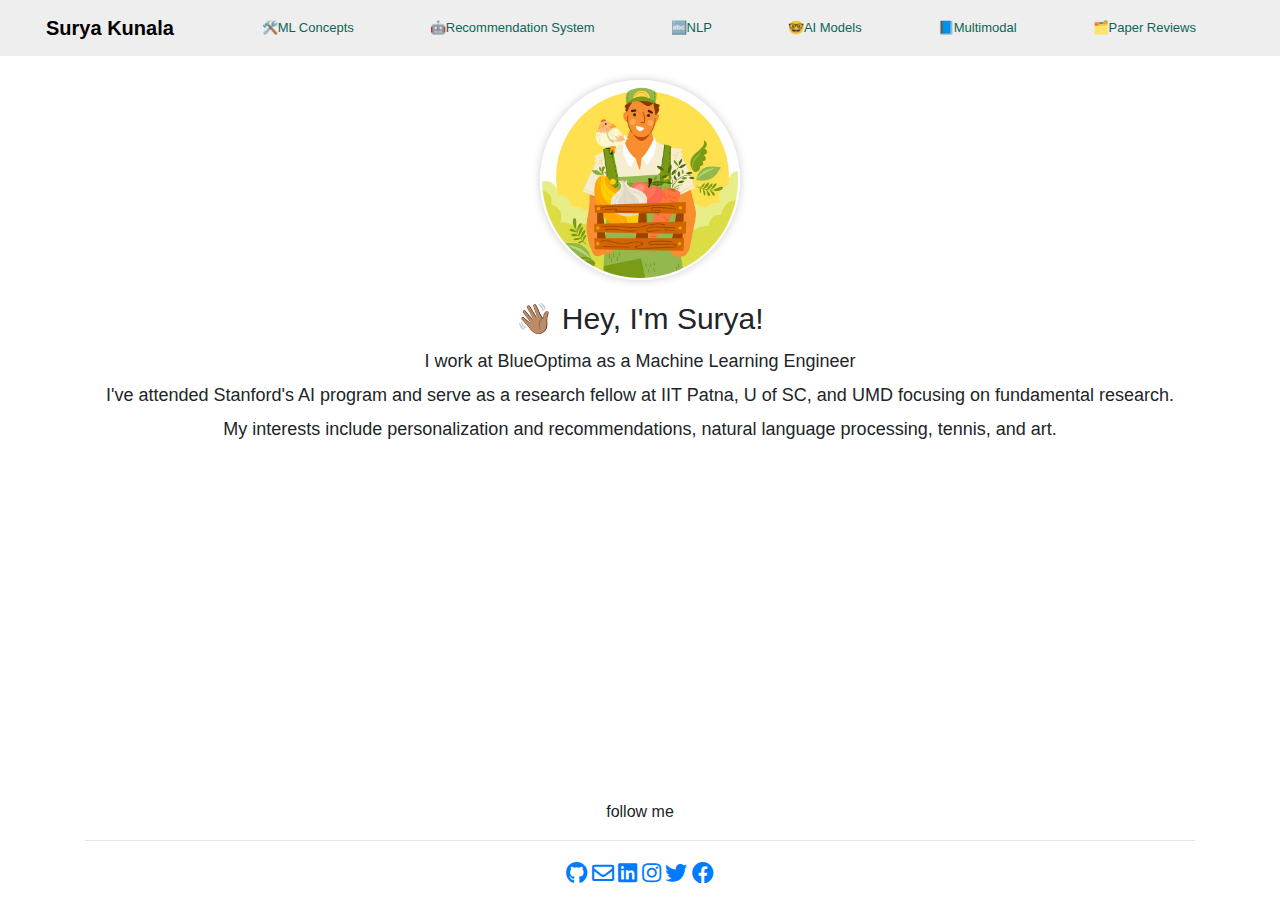
==== index.html @ 53290777 "Add files via upload" ====
<!DOCTYPE html>
<html lang="en">
<head>
  <meta charset="UTF-8">
  <meta name="viewport" content="width=device-width, initial-scale=1.0">
  <title>Your Blog</title>
  <!-- Bootstrap CSS -->
  <link rel="stylesheet" href="https://stackpath.bootstrapcdn.com/bootstrap/4.5.2/css/bootstrap.min.css">
  <!-- Font Awesome CSS -->
  <link rel="stylesheet" href="https://cdnjs.cloudflare.com/ajax/libs/font-awesome/5.15.4/css/all.min.css">
  
  <!-- Custom CSS -->
  <link rel="stylesheet" type="text/css" href="style.css">
  <style>
    /* Custom styles */
    .navbar-brand {
      font-weight: bold;
    }
  </style>
</head>
<body>

  <nav class="navbar navbar-expand-lg ">
    <a class="navbar-brand" href="#">Surya Kunala</a>
    <button class="navbar-toggler" type="button" data-toggle="collapse" data-target="#navbarNav" aria-controls="navbarNav" aria-expanded="false" aria-label="Toggle navigation">
      <a><i class="fas fa-bars"></i></a>
    </button>
    <div class="collapse navbar-collapse" id="navbarNav">
      <ul class="navbar-nav ml-auto">
        <li class="nav-item">
          <a class="nav-link" href="mlconcepts.html">🛠ML Concepts</a>
        </li>
        <li class="nav-item">
          <a class="nav-link" href="#">🤖Recommendation System</a>
        </li>
        <li class="nav-item">
          <a class="nav-link" href="#">🔤NLP</a>
        </li>
        <li class="nav-item">
          <a class="nav-link" href="#">🤓AI Models</a>
        </li>
        <li class="nav-item">
          <a class="nav-link" href="#">📘Multimodal</a>
        </li>
        <li class="nav-item">
          <a class="nav-link" href="#">🗂Paper Reviews</a>
        </li>
      </ul>
    </div>
  </nav>

  <!-- Your blog content goes here -->
  <center>
    <div class="container blog">
      <img src="image.jpg" alt="Your Image" class="image mt-4">
      <p class="text mt-3" style="font-size: 30px;">
        <span>👋🏽</span>  Hey, I'm Surya!
      </p>
      <p style="margin-top: -0.5em; font-size: 18px;">I work at BlueOptima as a Machine Learning Engineer</p>
      <p style="margin-top: -0.5em; font-size: 18px;">I've attended Stanford's AI program and serve as a research fellow at IIT Patna, U of SC, and UMD focusing on fundamental research. </p>
      <p style="margin-top: -0.5em; font-size: 18px;">My interests include personalization and recommendations, natural language processing, tennis, and art.  </p>
    </div>
  </center>

  

  <!-- Bootstrap JS and dependencies -->

  <footer>
    <div class="container footer-content">
      <p class="txt-railway">follow me</p>
    <hr>
        <div class="text-center center-block">
            <div>
              <a href="" style="font-size: 22px;"><i id="social-git" class="fab fa-github "></i></a>
              <a href="" style="font-size: 22px;"><i id="social-em" class="far fa-envelope "></i></a>
              <a href="#" style="font-size: 22px;"><i id="social-te" class="fab fa-linkedin "></i></a>
              <a href="#" style="font-size: 22px;"><i id="social-ins" class="fab fa-instagram "></i></a>
              <a href="#" style="font-size: 22px;"><i id="social-te" class="fab fa-twitter "></i></a>
              <a href="" style="font-size: 22px;"><i id="social-fb" class="fab fa-facebook "></i></a>
            </div>
         </div>
  </div>
</footer>
  <script src="https://code.jquery.com/jquery-3.5.1.slim.min.js"></script>
  <script src="https://cdn.jsdelivr.net/npm/@popperjs/core@2.5.4/dist/umd/popper.min.js"></script>
  <script src="https://stackpath.bootstrapcdn.com/bootstrap/4.5.2/js/bootstrap.min.js"></script>
</body>
</html>
---- style.css ----
body {
    margin: 0;
  }

  .navbar{
    background-color:#eee ;
  }
  .navbar-brand{
    margin-left: 30px;
    color: black;
  }
  nav div ul{
    margin-right: 30px;
      text-align: center;
  }
  nav div ul li{
    padding: 0 30px;
    font-weight: 500;
    font-size: small;
    
  }
  nav div ul li a{
    color: #096655;
    border-radius: 10px;
  
  }
  nav div ul li a:hover{
    color: rgb(6, 228, 244);
    transition: 0.5s;
  }

  .nav-item{
    padding: 0 30px;
  }

  /* body */
  .image {
    width: 200px;
    height: 200px;
    border-radius: 50%; /* Round border */
    border: 2px solid #fff; /* White border */
    box-shadow: 0 0 10px rgba(0, 0, 0, 0.2); /* Shadow effect */
  }

   /* footer {
    background-color: #f8f9fa;
    padding: 25px;
    margin-top: -30px;
    text-align: center;
    position: absolute;
    left: 0;    
    right: 0;
    bottom: 0;
  } */
  
  footer {
    background-color: #f8f9fa;
    /* padding: 20px 0; */
    text-align: center;
    
  }

  .footer-content {
    position: absolute;
    margin-bottom: 10px;
    left: 0;
    right: 0;
    bottom: 0;
  }

   #social-fb:hover {
       color: #3B5998;
  
   }
   #social-tw:hover {
       color: #4099FF;
   }
   #social-git:hover {
       color: black;
   }
   #social-em:hover {
       color: #f39c12;
   }

   #social-ins:hover {
    color: #ff00b7;
}
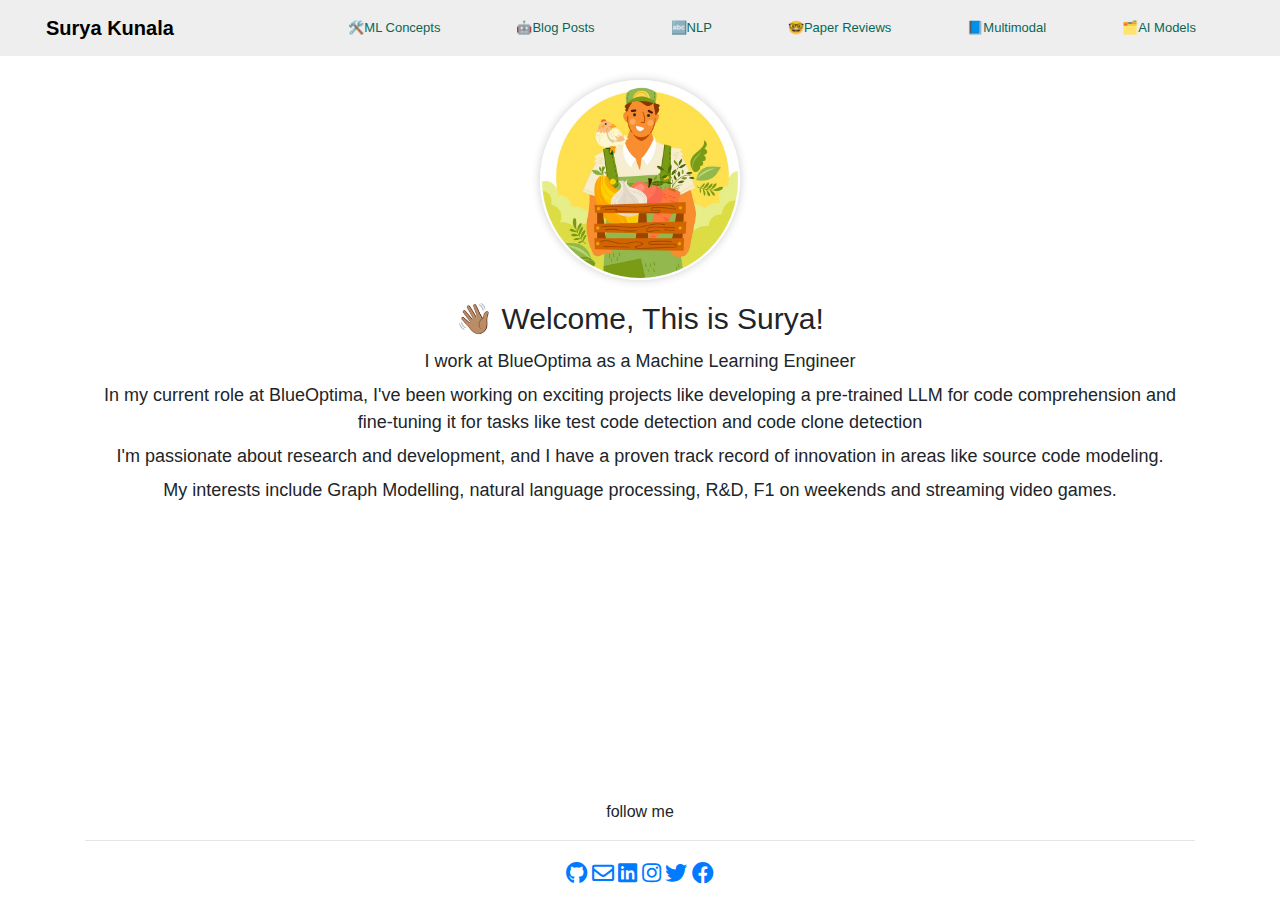
==== commit d187447e: "Update index.html" ====
--- a/index.html
+++ b/index.html
@@ -31,19 +31,19 @@
           <a class="nav-link" href="mlconcepts.html">🛠ML Concepts</a>
         </li>
         <li class="nav-item">
-          <a class="nav-link" href="#">🤖Recommendation System</a>
+          <a class="nav-link" href="mlconcepts.html">🤖Blog Posts</a>
         </li>
         <li class="nav-item">
-          <a class="nav-link" href="#">🔤NLP</a>
+          <a class="nav-link" href="mlconcepts.html">🔤NLP</a>
         </li>
         <li class="nav-item">
-          <a class="nav-link" href="#">🤓AI Models</a>
+          <a class="nav-link" href="mlconcepts.html">🤓Paper Reviews</a>
         </li>
         <li class="nav-item">
-          <a class="nav-link" href="#">📘Multimodal</a>
+          <a class="nav-link" href="mlconcepts.html">📘Multimodal</a>
         </li>
         <li class="nav-item">
-          <a class="nav-link" href="#">🗂Paper Reviews</a>
+          <a class="nav-link" href="mlconcepts.html">🗂AI Models</a>
         </li>
       </ul>
     </div>
@@ -54,11 +54,12 @@
     <div class="container blog">
       <img src="image.jpg" alt="Your Image" class="image mt-4">
       <p class="text mt-3" style="font-size: 30px;">
-        <span>👋🏽</span>  Hey, I'm Surya!
+        <span>👋🏽</span>  Welcome, This is Surya!
       </p>
       <p style="margin-top: -0.5em; font-size: 18px;">I work at BlueOptima as a Machine Learning Engineer</p>
-      <p style="margin-top: -0.5em; font-size: 18px;">I've attended Stanford's AI program and serve as a research fellow at IIT Patna, U of SC, and UMD focusing on fundamental research. </p>
-      <p style="margin-top: -0.5em; font-size: 18px;">My interests include personalization and recommendations, natural language processing, tennis, and art.  </p>
+      <p style="margin-top: -0.5em; font-size: 18px;">In my current role at BlueOptima, I've been working on exciting projects like developing a pre-trained LLM for code comprehension and fine-tuning it for tasks like test code detection and code clone detection </p>
+      <p style="margin-top: -0.5em; font-size: 18px;">I'm passionate about research and development, and I have a proven track record of innovation in areas like source code modeling. </p>
+      <p style="margin-top: -0.5em; font-size: 18px;">My interests include Graph Modelling, natural language processing, R&D, F1 on weekends and streaming video games.  </p>
     </div>
   </center>
 
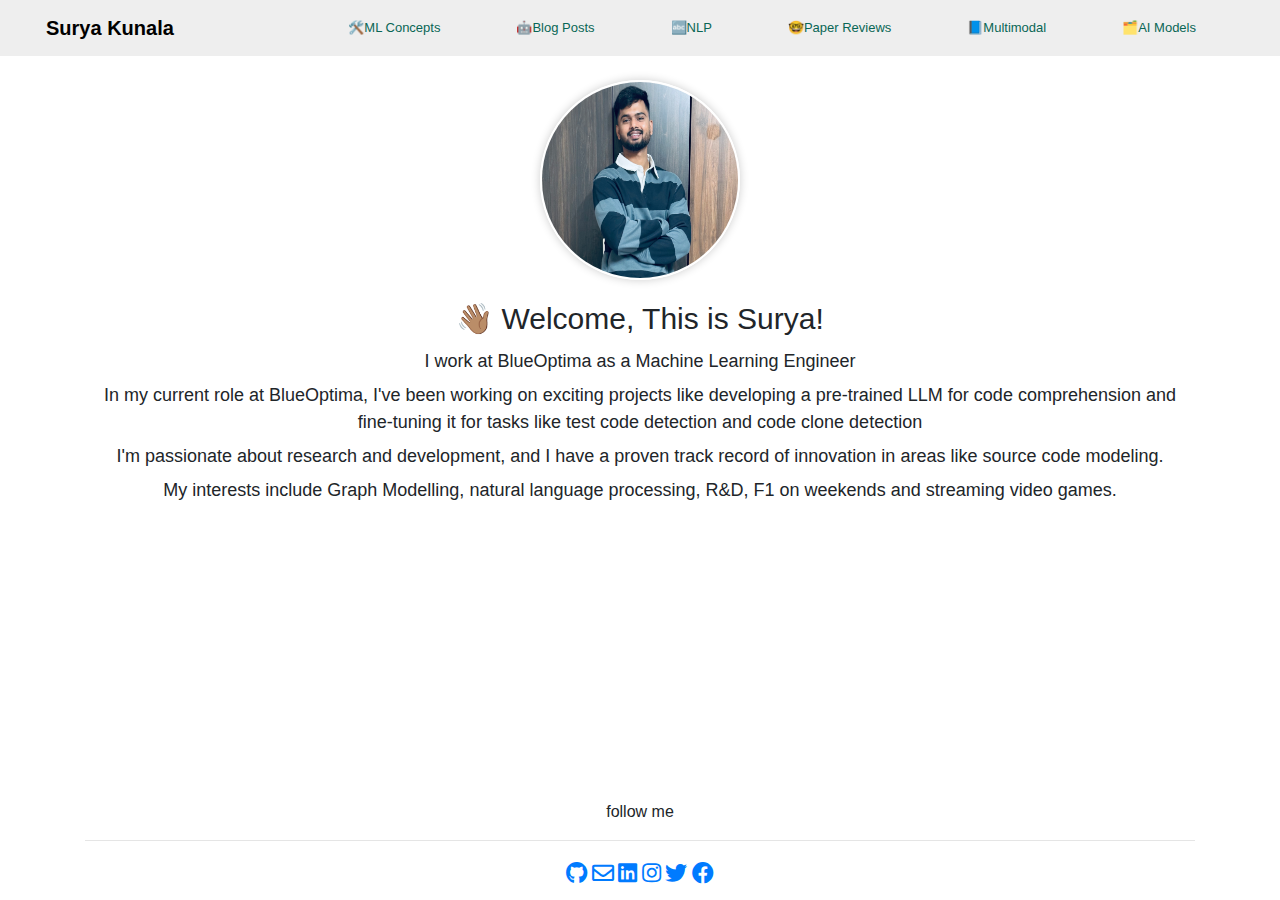
==== commit 04a8a8f5: "Update index.html" ====
--- a/index.html
+++ b/index.html
@@ -52,7 +52,7 @@
   <!-- Your blog content goes here -->
   <center>
     <div class="container blog">
-      <img src="image.jpg" alt="Your Image" class="image mt-4">
+      <img src="IMG_1470.jpg" alt="Your Image" class="image mt-4">
       <p class="text mt-3" style="font-size: 30px;">
         <span>👋🏽</span>  Welcome, This is Surya!
       </p>
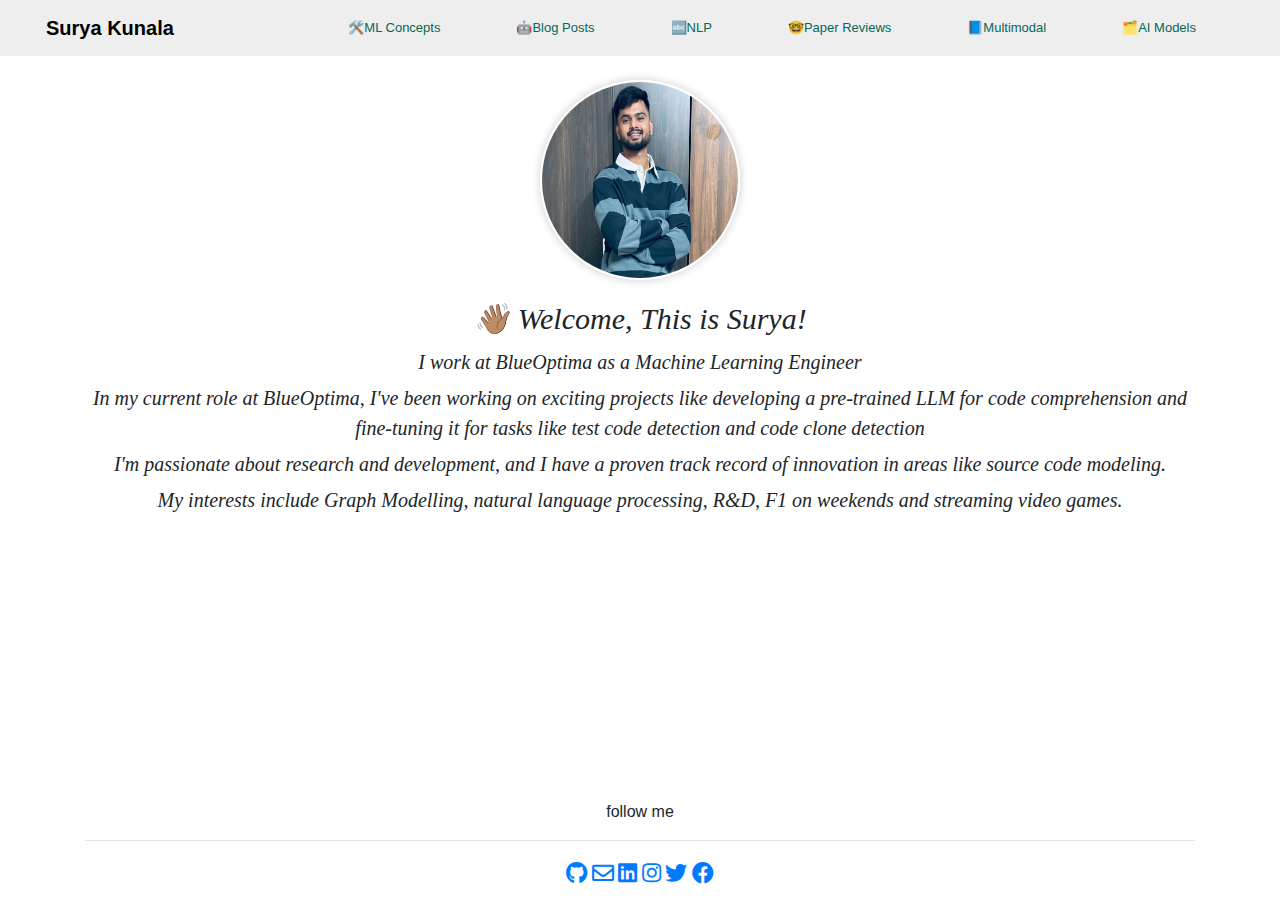
==== commit ef44f0b6: "Update index.html" ====
--- a/index.html
+++ b/index.html
@@ -3,7 +3,7 @@
 <head>
   <meta charset="UTF-8">
   <meta name="viewport" content="width=device-width, initial-scale=1.0">
-  <title>Your Blog</title>
+  <title>Surya's Blog</title>
   <!-- Bootstrap CSS -->
   <link rel="stylesheet" href="https://stackpath.bootstrapcdn.com/bootstrap/4.5.2/css/bootstrap.min.css">
   <!-- Font Awesome CSS -->
@@ -56,10 +56,10 @@
       <p class="text mt-3" style="font-size: 30px;">
         <span>👋🏽</span>  Welcome, This is Surya!
       </p>
-      <p style="margin-top: -0.5em; font-size: 18px;">I work at BlueOptima as a Machine Learning Engineer</p>
-      <p style="margin-top: -0.5em; font-size: 18px;">In my current role at BlueOptima, I've been working on exciting projects like developing a pre-trained LLM for code comprehension and fine-tuning it for tasks like test code detection and code clone detection </p>
-      <p style="margin-top: -0.5em; font-size: 18px;">I'm passionate about research and development, and I have a proven track record of innovation in areas like source code modeling. </p>
-      <p style="margin-top: -0.5em; font-size: 18px;">My interests include Graph Modelling, natural language processing, R&D, F1 on weekends and streaming video games.  </p>
+      <p style="margin-top: -0.5em; font-size: 20px;">I work at BlueOptima as a Machine Learning Engineer</p>
+      <p style="margin-top: -0.5em; font-size: 20px;">In my current role at BlueOptima, I've been working on exciting projects like developing a pre-trained LLM for code comprehension and fine-tuning it for tasks like test code detection and code clone detection </p>
+      <p style="margin-top: -0.5em; font-size: 20px;">I'm passionate about research and development, and I have a proven track record of innovation in areas like source code modeling. </p>
+      <p style="margin-top: -0.5em; font-size: 20px;">My interests include Graph Modelling, natural language processing, R&D, F1 on weekends and streaming video games.  </p>
     </div>
   </center>
 
--- a/style.css
+++ b/style.css
@@ -32,6 +32,10 @@
   .nav-item{
     padding: 0 30px;
   }
+.blog{
+    font-family: 'Oswald';
+    font-style: italic;
+}
 
   /* body */
   .image {
@@ -84,4 +88,4 @@
 
    #social-ins:hover {
     color: #ff00b7;
-}+}
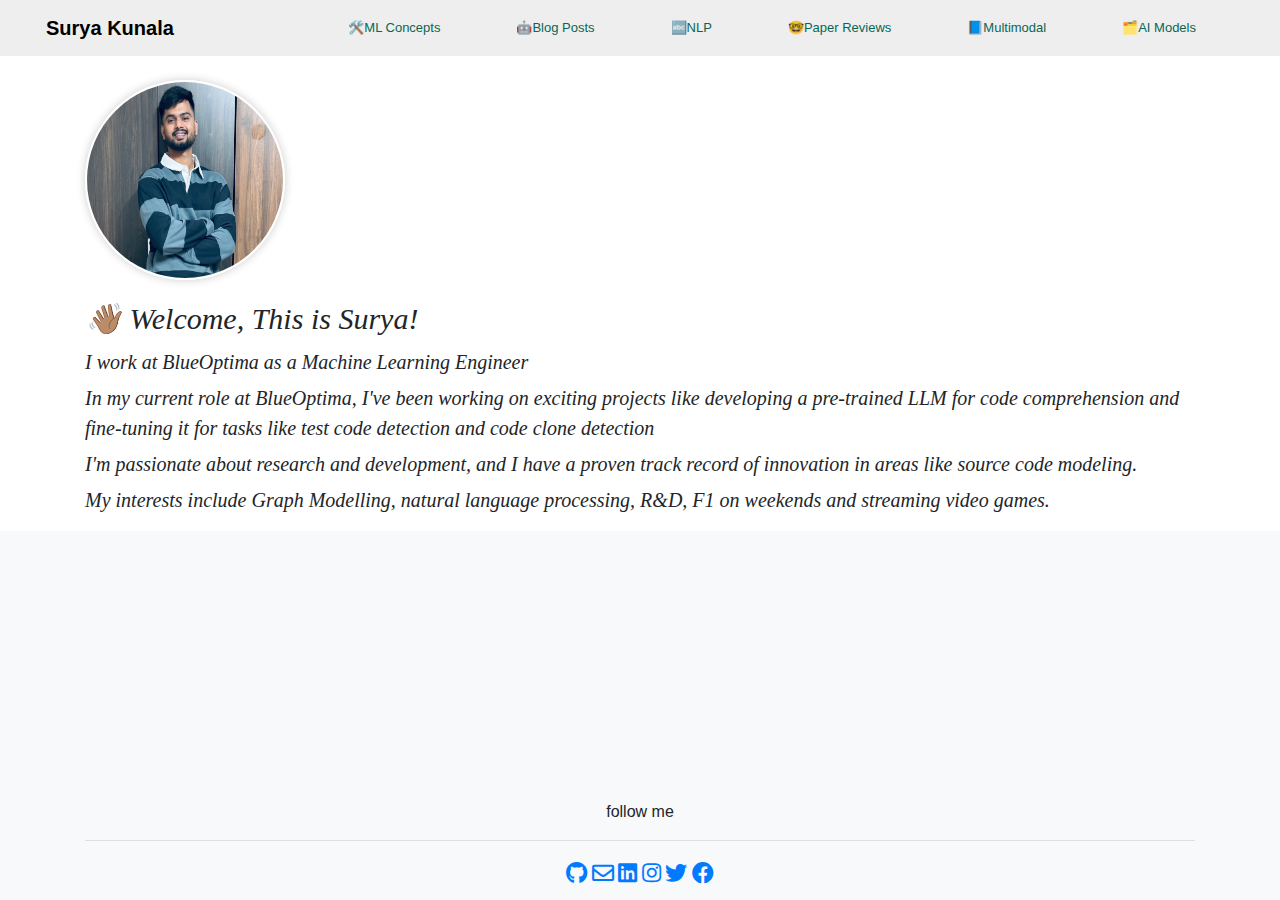
==== commit bcf661f4: "Update index.html" ====
--- a/index.html
+++ b/index.html
@@ -50,7 +50,7 @@
   </nav>
 
   <!-- Your blog content goes here -->
-  <center>
+<!--   <center> -->
     <div class="container blog">
       <img src="IMG_1470.jpg" alt="Your Image" class="image mt-4">
       <p class="text mt-3" style="font-size: 30px;">
@@ -61,7 +61,7 @@
       <p style="margin-top: -0.5em; font-size: 20px;">I'm passionate about research and development, and I have a proven track record of innovation in areas like source code modeling. </p>
       <p style="margin-top: -0.5em; font-size: 20px;">My interests include Graph Modelling, natural language processing, R&D, F1 on weekends and streaming video games.  </p>
     </div>
-  </center>
+<!--   </center> -->
 
   
 
--- a/style.css
+++ b/style.css
@@ -1,5 +1,8 @@
 body {
     margin: 0;
+    min-height: 100vh; /* Set minimum height to viewport height */
+  display: flex; /* Enable flexbox layout */
+  flex-direction: column; /* Stack elements vertically */
   }
 
   .navbar{
@@ -61,6 +64,7 @@
     background-color: #f8f9fa;
     /* padding: 20px 0; */
     text-align: center;
+      flex: 1; 
     
   }
 
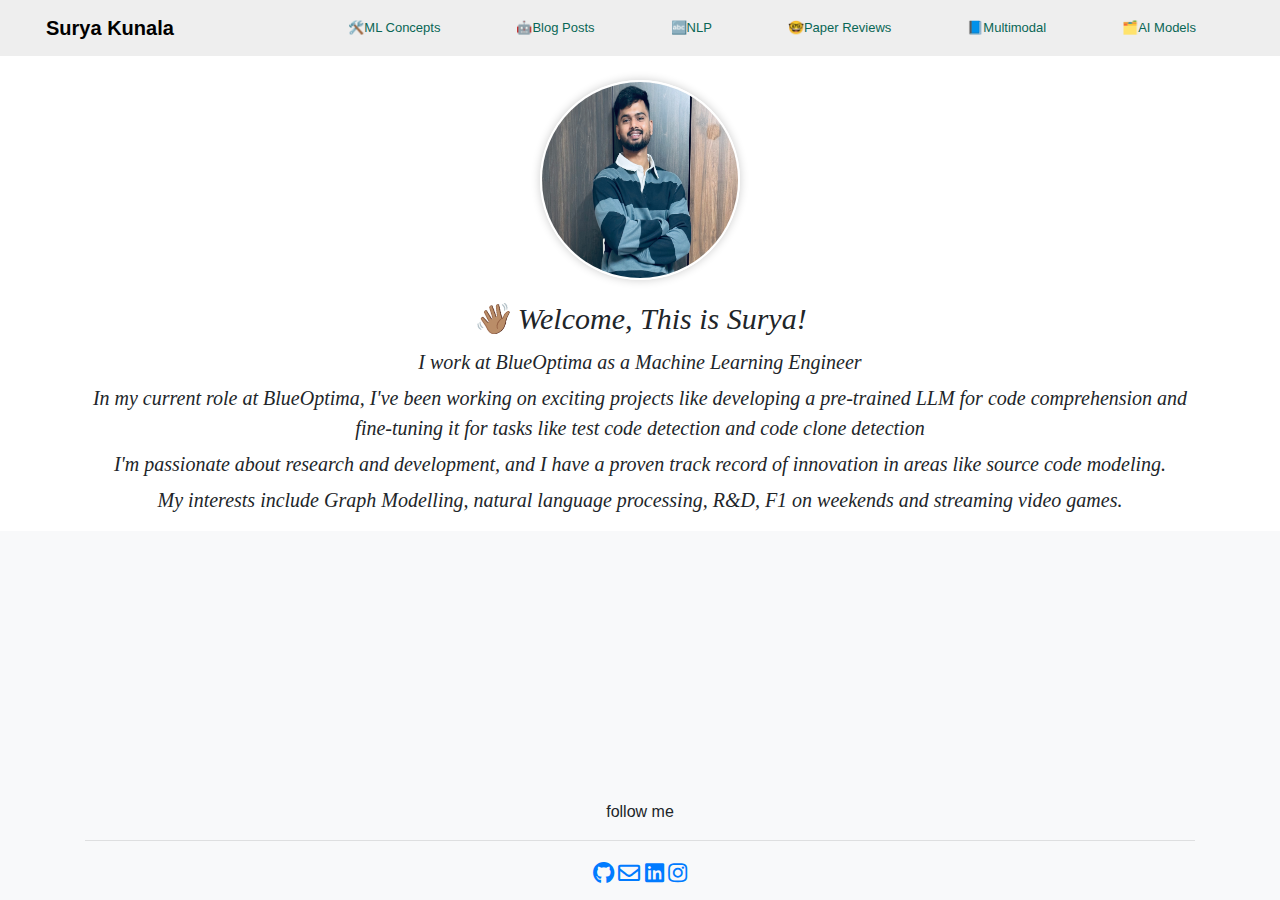
==== commit 8c009006: "Update index.html" ====
--- a/index.html
+++ b/index.html
@@ -50,7 +50,7 @@
   </nav>
 
   <!-- Your blog content goes here -->
-<!--   <center> -->
+  <center>
     <div class="container blog">
       <img src="IMG_1470.jpg" alt="Your Image" class="image mt-4">
       <p class="text mt-3" style="font-size: 30px;">
@@ -61,7 +61,7 @@
       <p style="margin-top: -0.5em; font-size: 20px;">I'm passionate about research and development, and I have a proven track record of innovation in areas like source code modeling. </p>
       <p style="margin-top: -0.5em; font-size: 20px;">My interests include Graph Modelling, natural language processing, R&D, F1 on weekends and streaming video games.  </p>
     </div>
-<!--   </center> -->
+  </center>
 
   
 
@@ -74,11 +74,9 @@
         <div class="text-center center-block">
             <div>
               <a href="" style="font-size: 22px;"><i id="social-git" class="fab fa-github "></i></a>
-              <a href="" style="font-size: 22px;"><i id="social-em" class="far fa-envelope "></i></a>
-              <a href="#" style="font-size: 22px;"><i id="social-te" class="fab fa-linkedin "></i></a>
-              <a href="#" style="font-size: 22px;"><i id="social-ins" class="fab fa-instagram "></i></a>
-              <a href="#" style="font-size: 22px;"><i id="social-te" class="fab fa-twitter "></i></a>
-              <a href="" style="font-size: 22px;"><i id="social-fb" class="fab fa-facebook "></i></a>
+              <a href="kunalasurya3@gmail.com" style="font-size: 22px;"><i id="social-em" class="far fa-envelope "></i></a>
+              <a href="https://www.linkedin.com/in/surya-kunala-b8745518b/" style="font-size: 22px;"><i id="social-te" class="fab fa-linkedin "></i></a>
+              <a href="https://www.instagram.com/suryareddy5582" style="font-size: 22px;"><i id="social-ins" class="fab fa-instagram "></i></a>
             </div>
          </div>
   </div>
